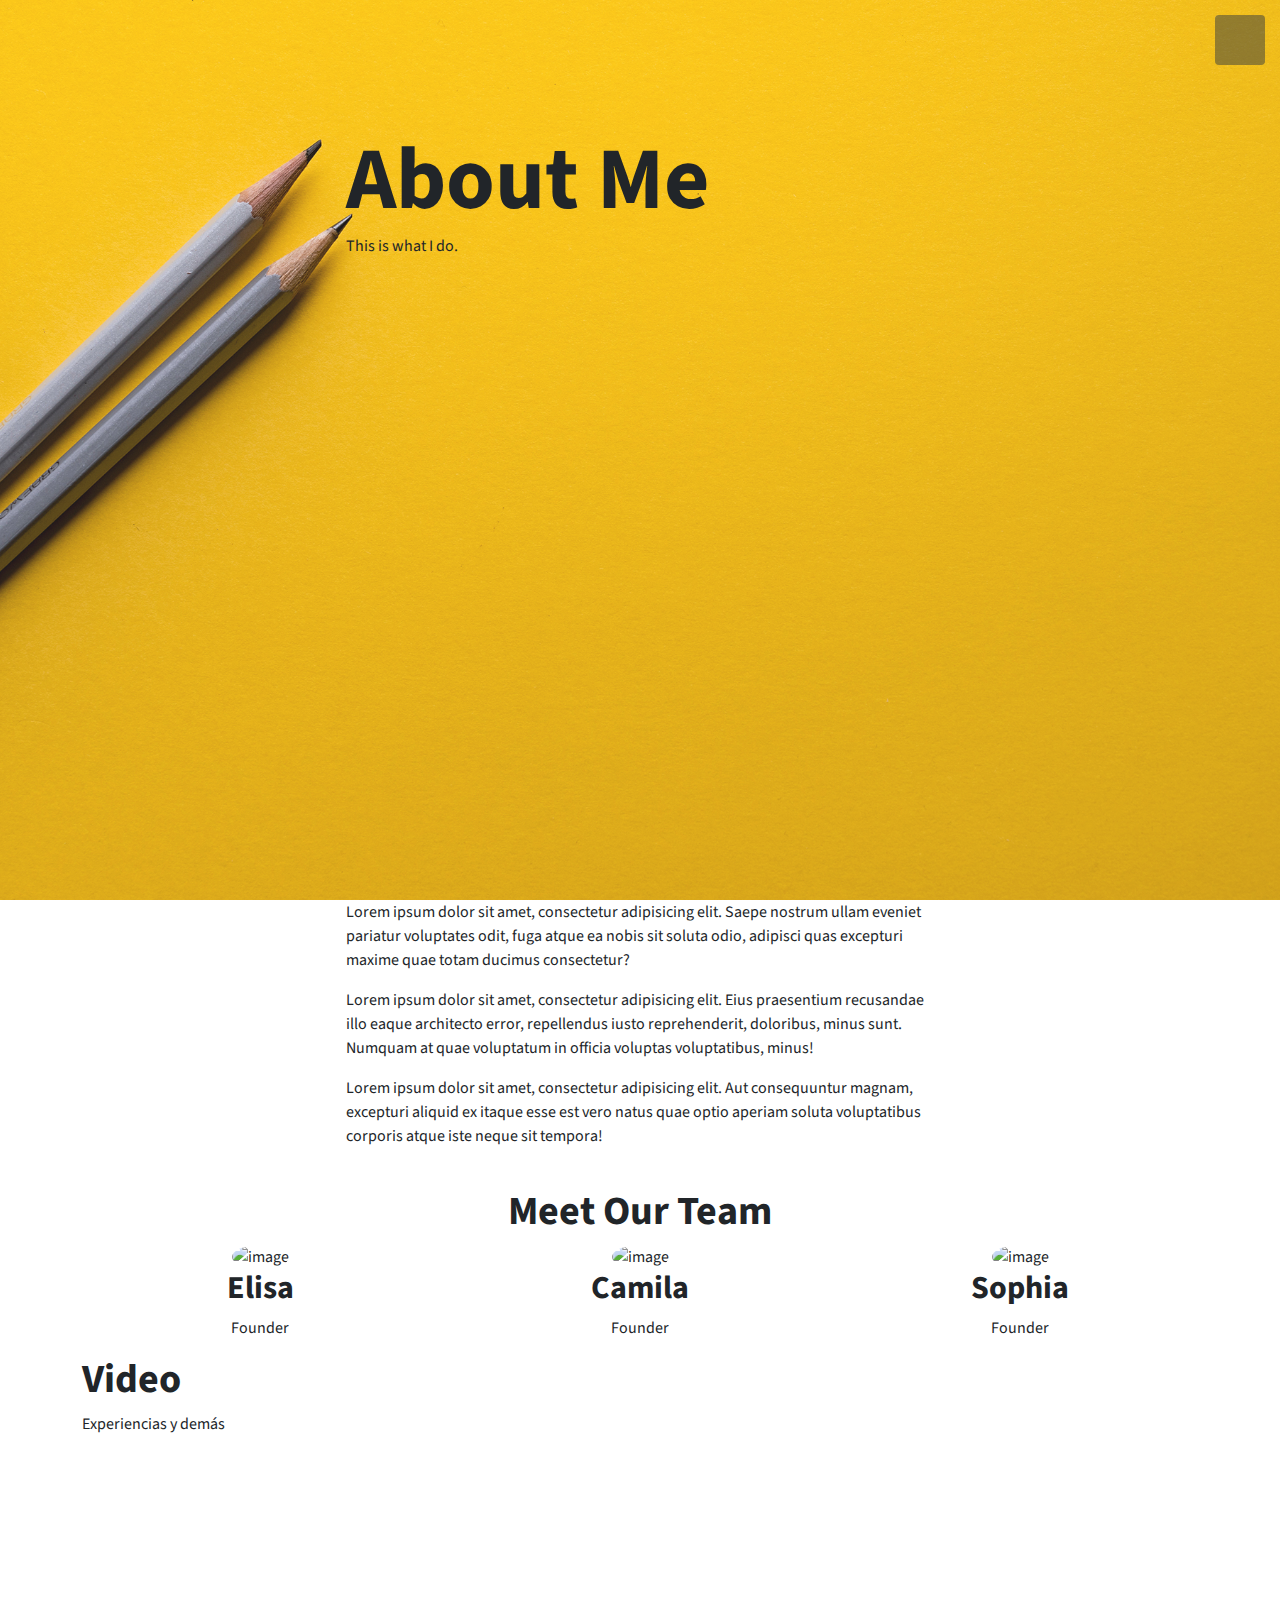
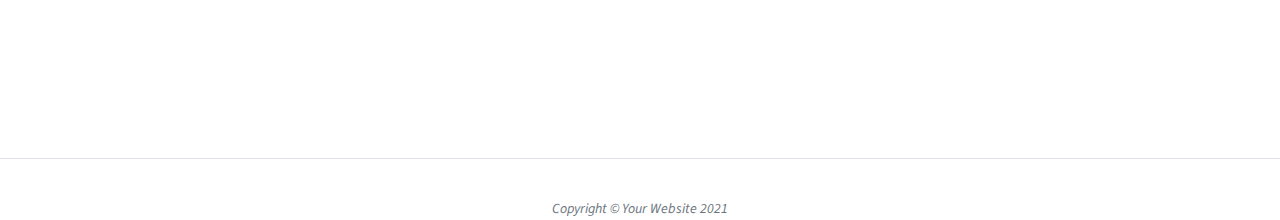
==== about.html @ 52a3b71a "Update about.html" ====
<!DOCTYPE html>
<html lang="en">
    <head>
        <meta charset="utf-8" />
        <meta name="viewport" content="width=device-width, initial-scale=1, shrink-to-fit=no" />
        <meta name="description" content="" />
        <meta name="author" content="" />
        <title>Restauración - Cerro del Fortin</title>
        <!-- Favicon-->
        <link rel="icon" type="image/x-icon" href="assets/favicon.ico" />
        <!-- Font Awesome icons (free version)-->
        <script src="https://use.fontawesome.com/releases/v5.15.3/js/all.js" crossorigin="anonymous"></script>
        <!-- Simple line icons-->
        <link href="https://cdnjs.cloudflare.com/ajax/libs/simple-line-icons/2.5.5/css/simple-line-icons.min.css" rel="stylesheet" />
        <!-- Google fonts-->
        <link href="https://fonts.googleapis.com/css?family=Source+Sans+Pro:300,400,700,300italic,400italic,700italic" rel="stylesheet" type="text/css" />
        <!-- Core theme CSS (includes Bootstrap)-->
        <link href="css/styles.css" rel="stylesheet" />
        
    </head>
    <body id="page-top">
        <!-- Navegacion-->
        <a class="menu-toggle rounded" href="#"><i class="fas fa-bars"></i></a>
        <nav id="sidebar-wrapper">
            <ul class="sidebar-nav">
                <li class="sidebar-brand"><a href="index.html">Contenido</a></li>
                <li class="sidebar-nav-item"><a class="nav-link px-lg-3 py-3 py-lg-4" href="index.html">Inicio</a></li>
                <li class="sidebar-nav-item"><a class="nav-link px-lg-3 py-3 py-lg-4" href="about.html">Acerca del equipo</a></li>
                <li class="sidebar-nav-item"><a href="#services">Services</a></li>
                <li class="sidebar-nav-item"><a href="#portfolio">Portfolio</a></li>
                <li class="sidebar-nav-item"><a href="#contact">Contact</a></li>
            </ul>
        </nav>
        
        <!-- Page Header-->
        <header class="masthead" style="img-fluid: url('https://github.com/CdeCMx-org/Club_9_1/blob/gh-pages/images/hoja_verde.jpg?raw=true')">
            <div class="container position-relative px-4 px-lg-5">
                <div class="row gx-4 gx-lg-5 justify-content-center">
                    <div class="col-md-10 col-lg-8 col-xl-7">
                        <div class="page-heading">
                            <h1>About Me</h1>
                            <span class="subheading">This is what I do.</span>
                        </div>
                    </div>
                </div>
            </div>
        </header>
        <!-- Main Content-->
        <main class="mb-4">
            <div class="container px-4 px-lg-5">
                <div class="row gx-4 gx-lg-5 justify-content-center">
                    <div class="col-md-10 col-lg-8 col-xl-7">
                        <p>Lorem ipsum dolor sit amet, consectetur adipisicing elit. Saepe nostrum ullam eveniet pariatur voluptates odit, fuga atque ea nobis sit soluta odio, adipisci quas excepturi maxime quae totam ducimus consectetur?</p>
                        <p>Lorem ipsum dolor sit amet, consectetur adipisicing elit. Eius praesentium recusandae illo eaque architecto error, repellendus iusto reprehenderit, doloribus, minus sunt. Numquam at quae voluptatum in officia voluptas voluptatibus, minus!</p>
                        <p>Lorem ipsum dolor sit amet, consectetur adipisicing elit. Aut consequuntur magnam, excepturi aliquid ex itaque esse est vero natus quae optio aperiam soluta voluptatibus corporis atque iste neque sit tempora!</p>
                    </div>
                </div>
            </div>
        </main>
        
          <!-- Explicacion equipo-->
        <section class="fdb-block team-2">
  <div class="container">
    <div class="row text-center justify-content-center">
      <div class="col-8">
        <h1>Meet Our Team</h1>
      </div>
    </div>

    <div class="row-50"></div>

    <div class="row text-center justify-content-center">
      <div class="col-sm-3 m-sm-auto">
        <img alt="image" class="img-fluid rounded-circle" src="./imgs/people/4.jpg">

        <h2>Elisa</h2>
        <p>Founder</p>
      </div>

      <div class="col-sm-3 m-sm-auto">
        <img alt="image" class="img-fluid rounded-circle" src="./imgs/people/5.jpg">

        <h2>Camila</h2>
        <p>Founder</p>
      </div>

      <div class="col-sm-3 m-sm-auto">
        <img alt="image" class="img-fluid rounded-circle" src="./imgs/people/7.jpg">

        <h2>Sophia</h2>

        <p>Founder</p>
      </div>
    </div>
  </div>
</section>
      
     <!-- Video-->    
    <section class="fdb-block">
      <div class="container">
        <div class="row align-items-center">
      <div class="col-12 col-md-6 col-lg-5">
        <h1> Video </h1>
          <span class="subheading"> Experiencias y demás </span>
          
        <iframe width="420" height="315"
            src="https://youtube.com/embed/BB_5j7ZztEA">
        </iframe>
    </section>
                                                                 
        <!-- Footer-->
        <footer class="border-top">
            <div class="container px-4 px-lg-5">
                <div class="row gx-4 gx-lg-5 justify-content-center">
                    <div class="col-md-10 col-lg-8 col-xl-7">
                        <ul class="list-inline text-center">
                            <li class="list-inline-item">
                                <a href="#!">
                                    <span class="fa-stack fa-lg">
                                        <i class="fas fa-circle fa-stack-2x"></i>
                                        <i class="fab fa-twitter fa-stack-1x fa-inverse"></i>
                                    </span>
                                </a>
                            </li>
                            <li class="list-inline-item">
                                <a href="#!">
                                    <span class="fa-stack fa-lg">
                                        <i class="fas fa-circle fa-stack-2x"></i>
                                        <i class="fab fa-facebook-f fa-stack-1x fa-inverse"></i>
                                    </span>
                                </a>
                            </li>
                            <li class="list-inline-item">
                                <a href="#!">
                                    <span class="fa-stack fa-lg">
                                        <i class="fas fa-circle fa-stack-2x"></i>
                                        <i class="fab fa-github fa-stack-1x fa-inverse"></i>
                                    </span>
                                </a>
                            </li>
                        </ul>
                        <div class="small text-center text-muted fst-italic">Copyright &copy; Your Website 2021</div>
                    </div>
                </div>
            </div>
        </footer>
        <!-- Bootstrap core JS-->
        <script src="https://cdn.jsdelivr.net/npm/bootstrap@5.1.0/dist/js/bootstrap.bundle.min.js"></script>
        <!-- Core theme JS-->
        <script src="js/scripts.js"></script>
    </body>
</html>
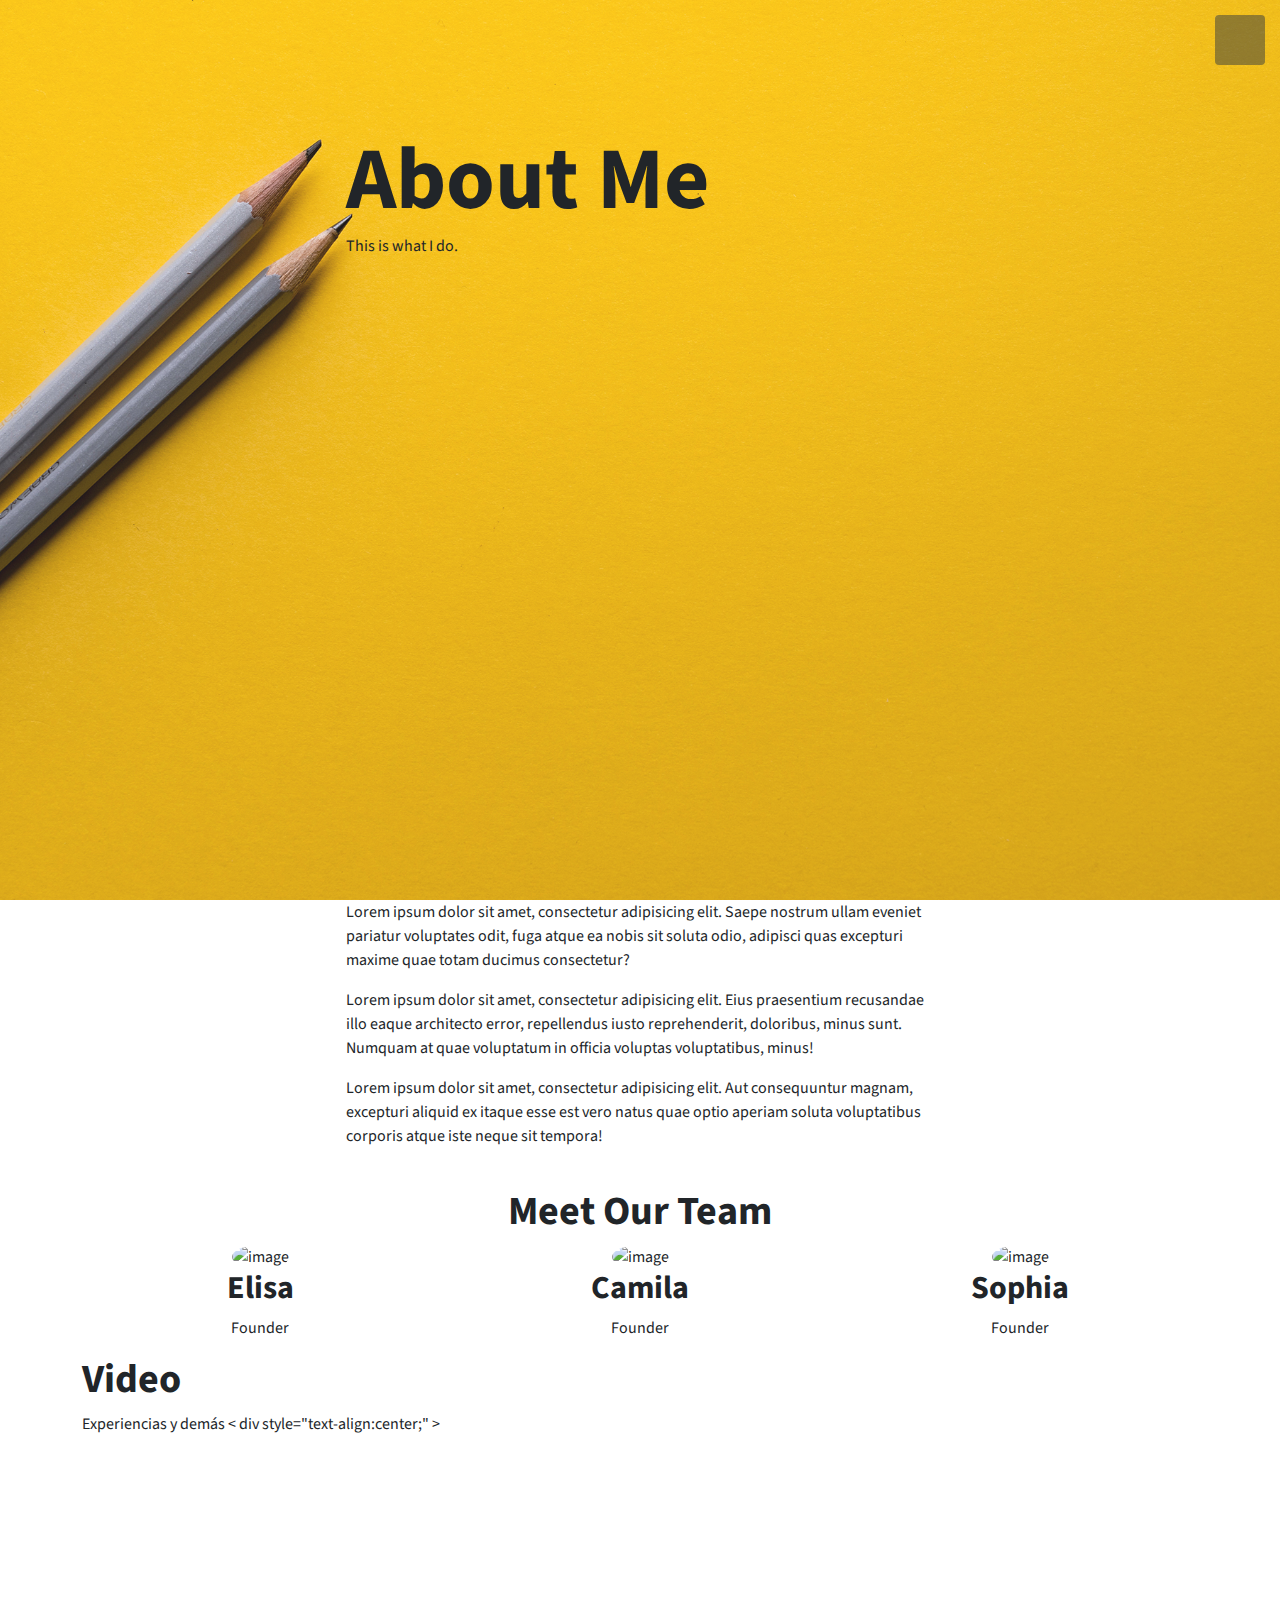
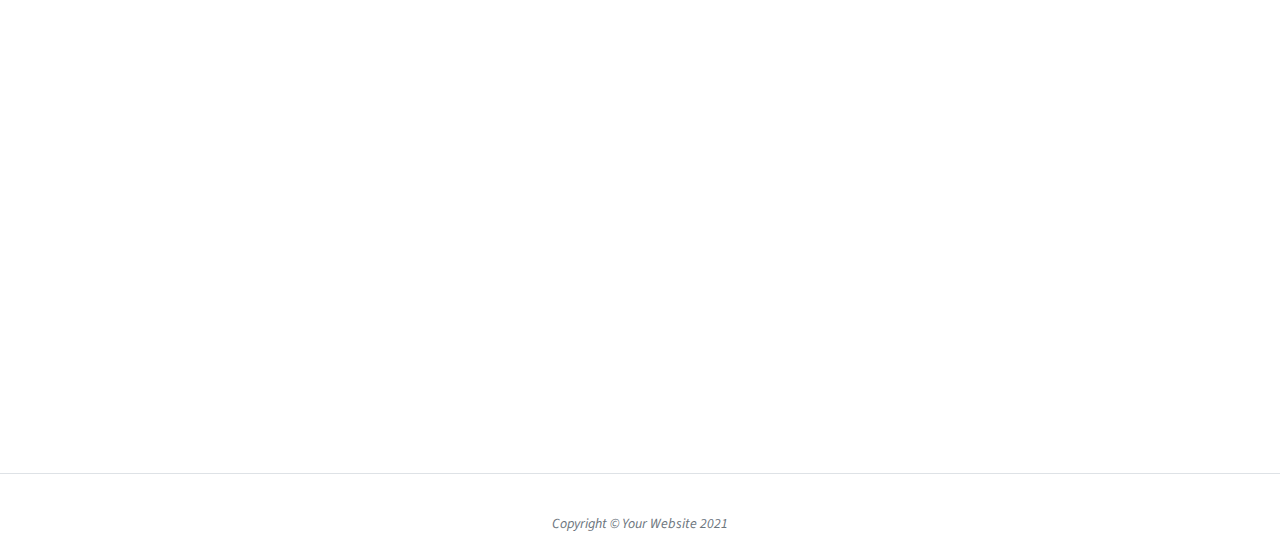
==== commit db2d0760: "Update about.html" ====
--- a/about.html
+++ b/about.html
@@ -102,8 +102,8 @@
       <div class="col-12 col-md-6 col-lg-5">
         <h1> Video </h1>
           <span class="subheading"> Experiencias y demás </span>
-          
-        <iframe width="420" height="315"
+        < div style="text-align:center;" >
+        <iframe width="1120" height="630"
             src="https://youtube.com/embed/BB_5j7ZztEA">
         </iframe>
     </section>
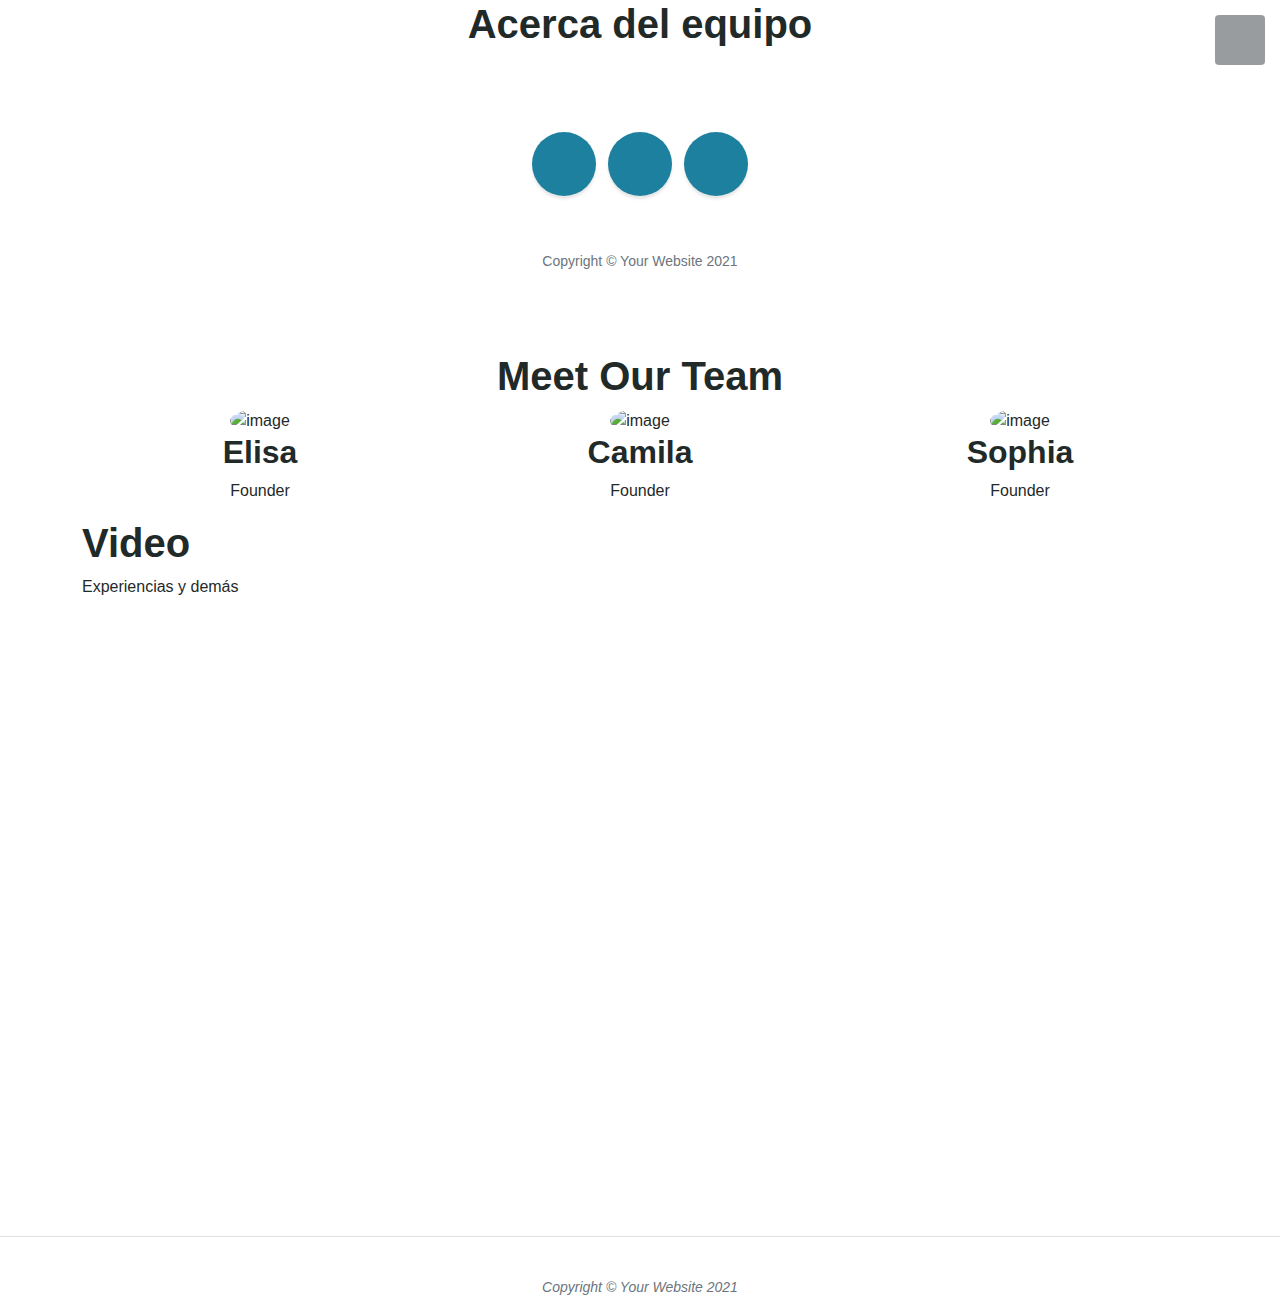
==== commit 7dedea86: "Update about.html" ====
--- a/about.html
+++ b/about.html
@@ -5,7 +5,7 @@
         <meta name="viewport" content="width=device-width, initial-scale=1, shrink-to-fit=no" />
         <meta name="description" content="" />
         <meta name="author" content="" />
-        <title>Restauración - Cerro del Fortin</title>
+        <title>Restauración - Fase 2</title>
         <!-- Favicon-->
         <link rel="icon" type="image/x-icon" href="assets/favicon.ico" />
         <!-- Font Awesome icons (free version)-->
@@ -13,50 +13,66 @@
         <!-- Simple line icons-->
         <link href="https://cdnjs.cloudflare.com/ajax/libs/simple-line-icons/2.5.5/css/simple-line-icons.min.css" rel="stylesheet" />
         <!-- Google fonts-->
-        <link href="https://fonts.googleapis.com/css?family=Source+Sans+Pro:300,400,700,300italic,400italic,700italic" rel="stylesheet" type="text/css" />
+        <link href="https://fonts.googleapis.com/css2?family=Montserrat&family=Nobile:wght@700&display=swap" rel="stylesheet" type="text/css" />
         <!-- Core theme CSS (includes Bootstrap)-->
         <link href="css/styles.css" rel="stylesheet" />
-        
     </head>
     <body id="page-top">
+      
         <!-- Navegacion-->
         <a class="menu-toggle rounded" href="#"><i class="fas fa-bars"></i></a>
         <nav id="sidebar-wrapper">
             <ul class="sidebar-nav">
-                <li class="sidebar-brand"><a href="index.html">Contenido</a></li>
-                <li class="sidebar-nav-item"><a class="nav-link px-lg-3 py-3 py-lg-4" href="index.html">Inicio</a></li>
-                <li class="sidebar-nav-item"><a class="nav-link px-lg-3 py-3 py-lg-4" href="about.html">Acerca del equipo</a></li>
-                <li class="sidebar-nav-item"><a href="#services">Services</a></li>
-                <li class="sidebar-nav-item"><a href="#portfolio">Portfolio</a></li>
-                <li class="sidebar-nav-item"><a href="#contact">Contact</a></li>
+                <li class="sidebar-brand"><a href="#page-top">Contenido</a></li>
+                <li class="sidebar-nav-item"><a href="index.html">Inicio</a></li>
+                <li class="sidebar-nav-item"><a href="about.html">Acerca del equipo</a></li>
+                <li class="sidebar-nav-item"><a href="cerro.html">Información del sitio</a></li>
+                <li class="sidebar-nav-item"><a href="index.html#fases">Planeación del proyecto</a></li>
+                <li class="sidebar-nav-item"><a href="fase_1.html">    - Fase 1</a></li>
+                <li class="sidebar-nav-item"><a href="fase_2.html">    - Fase 2</a></li>
+                <li class="sidebar-nav-item"><a href="fase_3.html">    - Fase 3</a></li>
+                <li class="sidebar-nav-item"><a href="fase_4.html">    - Fase 4</a></li>
+                <li class="sidebar-nav-item"><a href="fase_5.html">    - Fase 5</a></li>
+                <li class="sidebar-nav-item"><a href="fase_6.html">    - Fase 6</a></li>
+                <li class="sidebar-nav-item"><a href="fuentes.html">Bibliografía</a></li>
             </ul>
         </nav>
         
-        <!-- Page Header-->
-        <header class="masthead" style="img-fluid: url('https://github.com/CdeCMx-org/Club_9_1/blob/gh-pages/images/hoja_verde.jpg?raw=true')">
-            <div class="container position-relative px-4 px-lg-5">
-                <div class="row gx-4 gx-lg-5 justify-content-center">
-                    <div class="col-md-10 col-lg-8 col-xl-7">
-                        <div class="page-heading">
-                            <h1>About Me</h1>
-                            <span class="subheading">This is what I do.</span>
-                        </div>
-                    </div>
-                </div>
+        <!-- Título principal-->
+       <header class="masthead2 ign-items-center">
+            <div class="container px-4 px-lg-5 text-center">
+                <h1 class="mb-1">Acerca del equipo </h1>
+              </div>
+        </header>
+      
+         <!-- Footer-->
+        <footer class="footer text-center">
+            <div class="container px-4 px-lg-5">
+                <ul class="list-inline mb-5">
+                    <li class="list-inline-item">
+                        <a class="social-link rounded-circle text-white mr-3" href="#!"><i class="icon-social-facebook"></i></a>
+                    </li>
+                    <li class="list-inline-item">
+                        <a class="social-link rounded-circle text-white mr-3" href="#!"><i class="icon-social-twitter"></i></a>
+                    </li>
+                    <li class="list-inline-item">
+                        <a class="social-link rounded-circle text-white" href="#!"><i class="icon-social-github"></i></a>
+                    </li>
+                </ul>
+                <p class="text-muted small mb-0">Copyright &copy; Your Website 2021</p>
             </div>
-        </header>
-        <!-- Main Content-->
-        <main class="mb-4">
-            <div class="container px-4 px-lg-5">
-                <div class="row gx-4 gx-lg-5 justify-content-center">
-                    <div class="col-md-10 col-lg-8 col-xl-7">
-                        <p>Lorem ipsum dolor sit amet, consectetur adipisicing elit. Saepe nostrum ullam eveniet pariatur voluptates odit, fuga atque ea nobis sit soluta odio, adipisci quas excepturi maxime quae totam ducimus consectetur?</p>
-                        <p>Lorem ipsum dolor sit amet, consectetur adipisicing elit. Eius praesentium recusandae illo eaque architecto error, repellendus iusto reprehenderit, doloribus, minus sunt. Numquam at quae voluptatum in officia voluptas voluptatibus, minus!</p>
-                        <p>Lorem ipsum dolor sit amet, consectetur adipisicing elit. Aut consequuntur magnam, excepturi aliquid ex itaque esse est vero natus quae optio aperiam soluta voluptatibus corporis atque iste neque sit tempora!</p>
-                    </div>
-                </div>
-            </div>
-        </main>
+        </footer>
+        
+       <!-- Scroll to Top Button-->
+        <a class="scroll-to-top rounded" href="#page-top"><i class="fas fa-angle-up"></i></a>
+        
+ <!-- Bootstrap core JS-->
+        <script src="https://cdn.jsdelivr.net/npm/bootstrap@5.1.0/dist/js/bootstrap.bundle.min.js"></script>
+        <!-- Core theme JS-->
+        <script src="js/scripts.js"></script>
+                                   
+    </body>
+</html>
         
           <!-- Explicacion equipo-->
         <section class="fdb-block team-2">
@@ -98,14 +114,14 @@
      <!-- Video-->    
     <section class="fdb-block">
       <div class="container">
-        <div class="row align-items-center">
+      <div class="row align-items-center">
       <div class="col-12 col-md-6 col-lg-5">
         <h1> Video </h1>
           <span class="subheading"> Experiencias y demás </span>
-        < div style="text-align:center;" >
         <iframe width="1120" height="630"
             src="https://youtube.com/embed/BB_5j7ZztEA">
         </iframe>
+      </div>
     </section>
                                                                  
         <!-- Footer-->
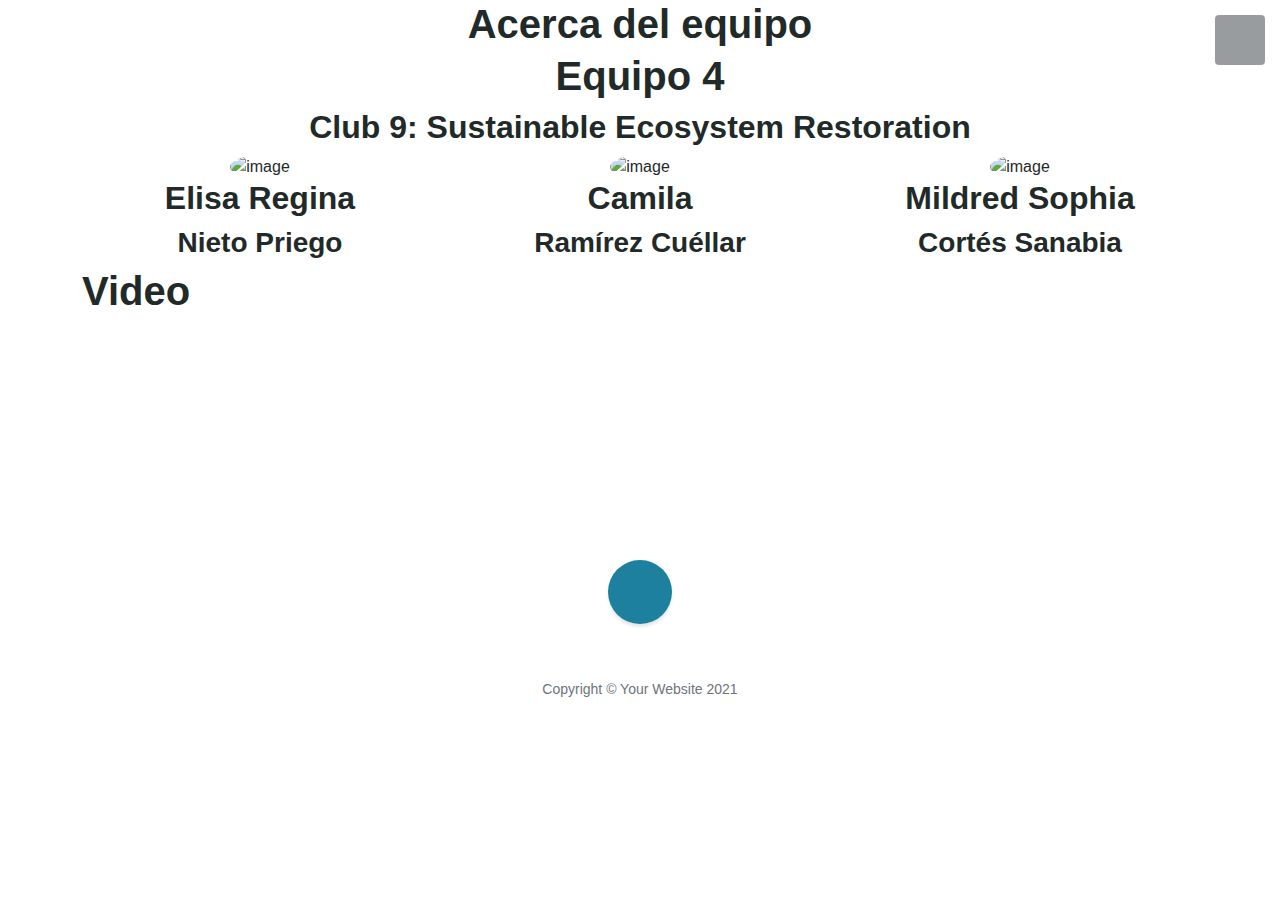
==== commit d15d0db6: "Update about.html" ====
--- a/about.html
+++ b/about.html
@@ -5,7 +5,7 @@
         <meta name="viewport" content="width=device-width, initial-scale=1, shrink-to-fit=no" />
         <meta name="description" content="" />
         <meta name="author" content="" />
-        <title>Restauración - Fase 2</title>
+        <title>Restauración - Cerro del Fortin</title>
         <!-- Favicon-->
         <link rel="icon" type="image/x-icon" href="assets/favicon.ico" />
         <!-- Font Awesome icons (free version)-->
@@ -18,7 +18,7 @@
         <link href="css/styles.css" rel="stylesheet" />
     </head>
     <body id="page-top">
-      
+        
         <!-- Navegacion-->
         <a class="menu-toggle rounded" href="#"><i class="fas fa-bars"></i></a>
         <nav id="sidebar-wrapper">
@@ -26,7 +26,7 @@
                 <li class="sidebar-brand"><a href="#page-top">Contenido</a></li>
                 <li class="sidebar-nav-item"><a href="index.html">Inicio</a></li>
                 <li class="sidebar-nav-item"><a href="about.html">Acerca del equipo</a></li>
-                <li class="sidebar-nav-item"><a href="cerro.html">Información del sitio</a></li>
+                <li class="sidebar-nav-item"><a href="proyect.html">¿Cómo hacer una restauración?</a></li>
                 <li class="sidebar-nav-item"><a href="index.html#fases">Planeación del proyecto</a></li>
                 <li class="sidebar-nav-item"><a href="fase_1.html">    - Fase 1</a></li>
                 <li class="sidebar-nav-item"><a href="fase_2.html">    - Fase 2</a></li>
@@ -39,47 +39,20 @@
         </nav>
         
         <!-- Título principal-->
-       <header class="masthead2 ign-items-center">
+        <header class="masthead2 d-flex align-items-center">
             <div class="container px-4 px-lg-5 text-center">
-                <h1 class="mb-1">Acerca del equipo </h1>
-              </div>
+                <h1 class="mb-1">Acerca del equipo</h1>
+             </div>
         </header>
+
       
-         <!-- Footer-->
-        <footer class="footer text-center">
-            <div class="container px-4 px-lg-5">
-                <ul class="list-inline mb-5">
-                    <li class="list-inline-item">
-                        <a class="social-link rounded-circle text-white mr-3" href="#!"><i class="icon-social-facebook"></i></a>
-                    </li>
-                    <li class="list-inline-item">
-                        <a class="social-link rounded-circle text-white mr-3" href="#!"><i class="icon-social-twitter"></i></a>
-                    </li>
-                    <li class="list-inline-item">
-                        <a class="social-link rounded-circle text-white" href="#!"><i class="icon-social-github"></i></a>
-                    </li>
-                </ul>
-                <p class="text-muted small mb-0">Copyright &copy; Your Website 2021</p>
-            </div>
-        </footer>
-        
-       <!-- Scroll to Top Button-->
-        <a class="scroll-to-top rounded" href="#page-top"><i class="fas fa-angle-up"></i></a>
-        
- <!-- Bootstrap core JS-->
-        <script src="https://cdn.jsdelivr.net/npm/bootstrap@5.1.0/dist/js/bootstrap.bundle.min.js"></script>
-        <!-- Core theme JS-->
-        <script src="js/scripts.js"></script>
-                                   
-    </body>
-</html>
-        
           <!-- Explicacion equipo-->
         <section class="fdb-block team-2">
   <div class="container">
     <div class="row text-center justify-content-center">
       <div class="col-8">
-        <h1>Meet Our Team</h1>
+        <h1>Equipo 4</h1>
+        <h2>Club 9: Sustainable Ecosystem Restoration</h2>
       </div>
     </div>
 
@@ -87,25 +60,23 @@
 
     <div class="row text-center justify-content-center">
       <div class="col-sm-3 m-sm-auto">
-        <img alt="image" class="img-fluid rounded-circle" src="./imgs/people/4.jpg">
-
-        <h2>Elisa</h2>
-        <p>Founder</p>
+        <img alt="image" class="img-fluid rounded-circle" src="https://github.com/CdeCMx-org/Club_9_1/blob/gh-pages/images/members/elisa2.jpg?raw=true">
+        <h2>Elisa Regina</h2>
+        <h3>Nieto Priego</h3>
       </div>
 
       <div class="col-sm-3 m-sm-auto">
-        <img alt="image" class="img-fluid rounded-circle" src="./imgs/people/5.jpg">
+        <img alt="image" class="img-fluid rounded-circle" src="https://github.com/CdeCMx-org/Club_9_1/blob/gh-pages/images/members/camila2.jpg?raw=true">
 
         <h2>Camila</h2>
-        <p>Founder</p>
+        <h3>Ramírez Cuéllar</h3>
       </div>
 
       <div class="col-sm-3 m-sm-auto">
-        <img alt="image" class="img-fluid rounded-circle" src="./imgs/people/7.jpg">
+        <img alt="image" class="img-fluid rounded-circle" src="https://github.com/CdeCMx-org/Club_9_1/blob/gh-pages/images/members/sophia2.jpg?raw=true">
 
-        <h2>Sophia</h2>
-
-        <p>Founder</p>
+        <h2>Mildred Sophia</h2>
+        <h3>Cortés Sanabia</h3>
       </div>
     </div>
   </div>
@@ -117,52 +88,32 @@
       <div class="row align-items-center">
       <div class="col-12 col-md-6 col-lg-5">
         <h1> Video </h1>
-          <span class="subheading"> Experiencias y demás </span>
-        <iframe width="1120" height="630"
-            src="https://youtube.com/embed/BB_5j7ZztEA">
-        </iframe>
+        <video class="img-responsive" src="video.mp4" autoplay loop/>
+        
+    </video>
+        </div>
       </div>
     </section>
                                                                  
-        <!-- Footer-->
-        <footer class="border-top">
+          <!-- Footer-->
+        <footer class="footer text-center">
             <div class="container px-4 px-lg-5">
-                <div class="row gx-4 gx-lg-5 justify-content-center">
-                    <div class="col-md-10 col-lg-8 col-xl-7">
-                        <ul class="list-inline text-center">
-                            <li class="list-inline-item">
-                                <a href="#!">
-                                    <span class="fa-stack fa-lg">
-                                        <i class="fas fa-circle fa-stack-2x"></i>
-                                        <i class="fab fa-twitter fa-stack-1x fa-inverse"></i>
-                                    </span>
-                                </a>
-                            </li>
-                            <li class="list-inline-item">
-                                <a href="#!">
-                                    <span class="fa-stack fa-lg">
-                                        <i class="fas fa-circle fa-stack-2x"></i>
-                                        <i class="fab fa-facebook-f fa-stack-1x fa-inverse"></i>
-                                    </span>
-                                </a>
-                            </li>
-                            <li class="list-inline-item">
-                                <a href="#!">
-                                    <span class="fa-stack fa-lg">
-                                        <i class="fas fa-circle fa-stack-2x"></i>
-                                        <i class="fab fa-github fa-stack-1x fa-inverse"></i>
-                                    </span>
-                                </a>
-                            </li>
-                        </ul>
-                        <div class="small text-center text-muted fst-italic">Copyright &copy; Your Website 2021</div>
-                    </div>
-                </div>
+                <ul class="list-inline mb-5">
+                    <li class="list-inline-item">
+                        <a class="social-link rounded-circle text-white" href="https://github.com/CdeCMx-org/Club_9_1"><i class="icon-social-github"></i></a>
+                    </li>
+                </ul>
+                <p class="text-muted small mb-0">Copyright &copy; Your Website 2021</p>
             </div>
         </footer>
+                                                
+        <!-- Scroll to Top Button-->
+        <a class="scroll-to-top rounded" href="#page-top"><i class="fas fa-angle-up"></i></a>
+                                                                                    
         <!-- Bootstrap core JS-->
         <script src="https://cdn.jsdelivr.net/npm/bootstrap@5.1.0/dist/js/bootstrap.bundle.min.js"></script>
         <!-- Core theme JS-->
         <script src="js/scripts.js"></script>
+                                   
     </body>
 </html>
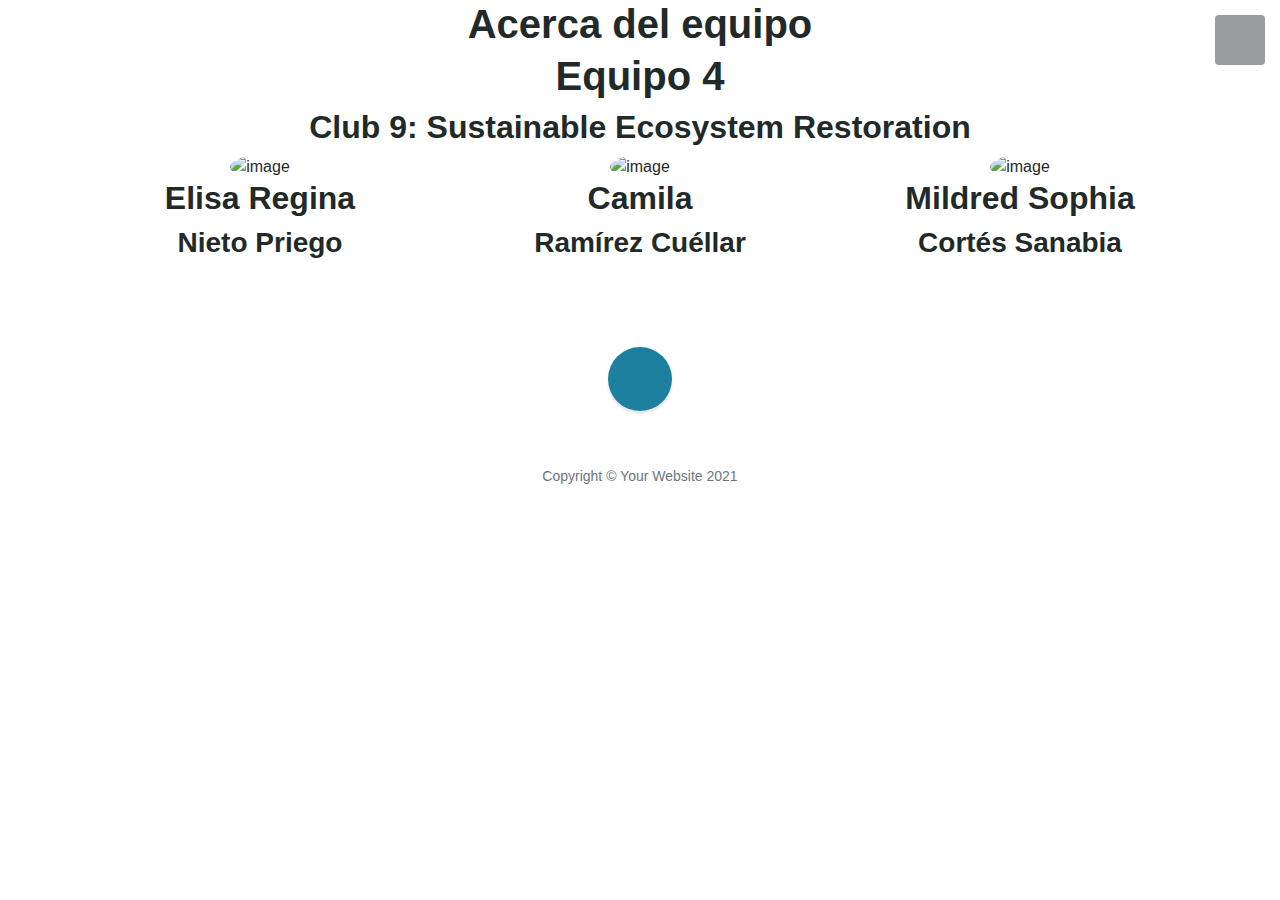
==== commit 4eb2c075: "Update about.html" ====
--- a/about.html
+++ b/about.html
@@ -82,18 +82,7 @@
   </div>
 </section>
       
-     <!-- Video-->    
-    <section class="fdb-block">
-      <div class="container">
-      <div class="row align-items-center">
-      <div class="col-12 col-md-6 col-lg-5">
-        <h1> Video </h1>
-        <video class="img-responsive" src="video.mp4" autoplay loop/>
-        
-    </video>
-        </div>
-      </div>
-    </section>
+
                                                                  
           <!-- Footer-->
         <footer class="footer text-center">
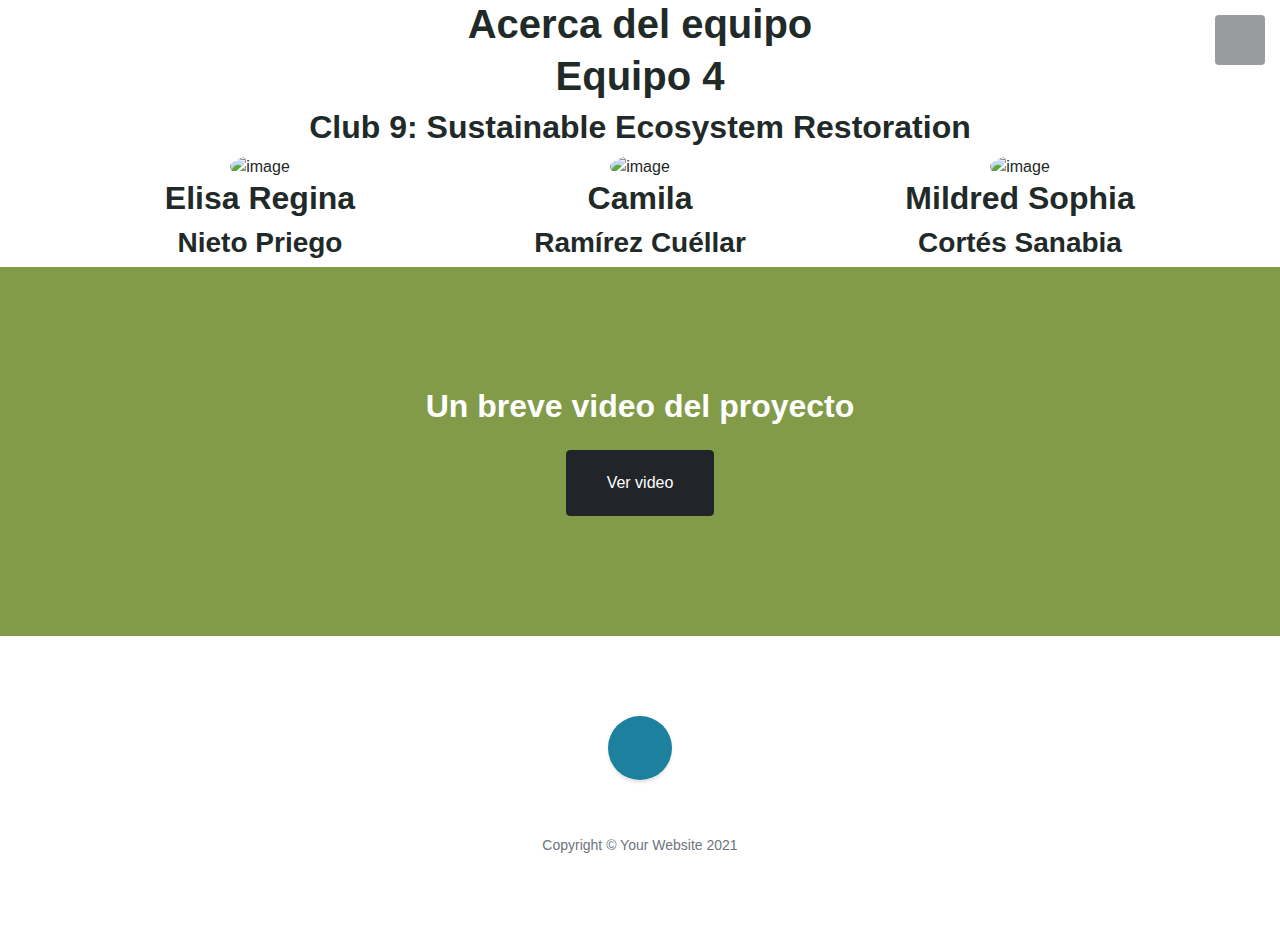
==== commit e2a95c69: "Update about.html" ====
--- a/about.html
+++ b/about.html
@@ -82,7 +82,12 @@
   </div>
 </section>
       
-
+ <section class="content-section bg-primary text-white">
+            <div class="container px-4 px-lg-5 text-center">
+                <h2 class="mb-4">Un breve video del proyecto</h2>
+                <a class="btn btn-xl btn-dark" href="https://drive.google.com/file/d/1Wk-EiGftuFeZfZvfgVRx7zorAWYH0fny/view">Ver video</a>
+            </div>
+        </section>
                                                                  
           <!-- Footer-->
         <footer class="footer text-center">
